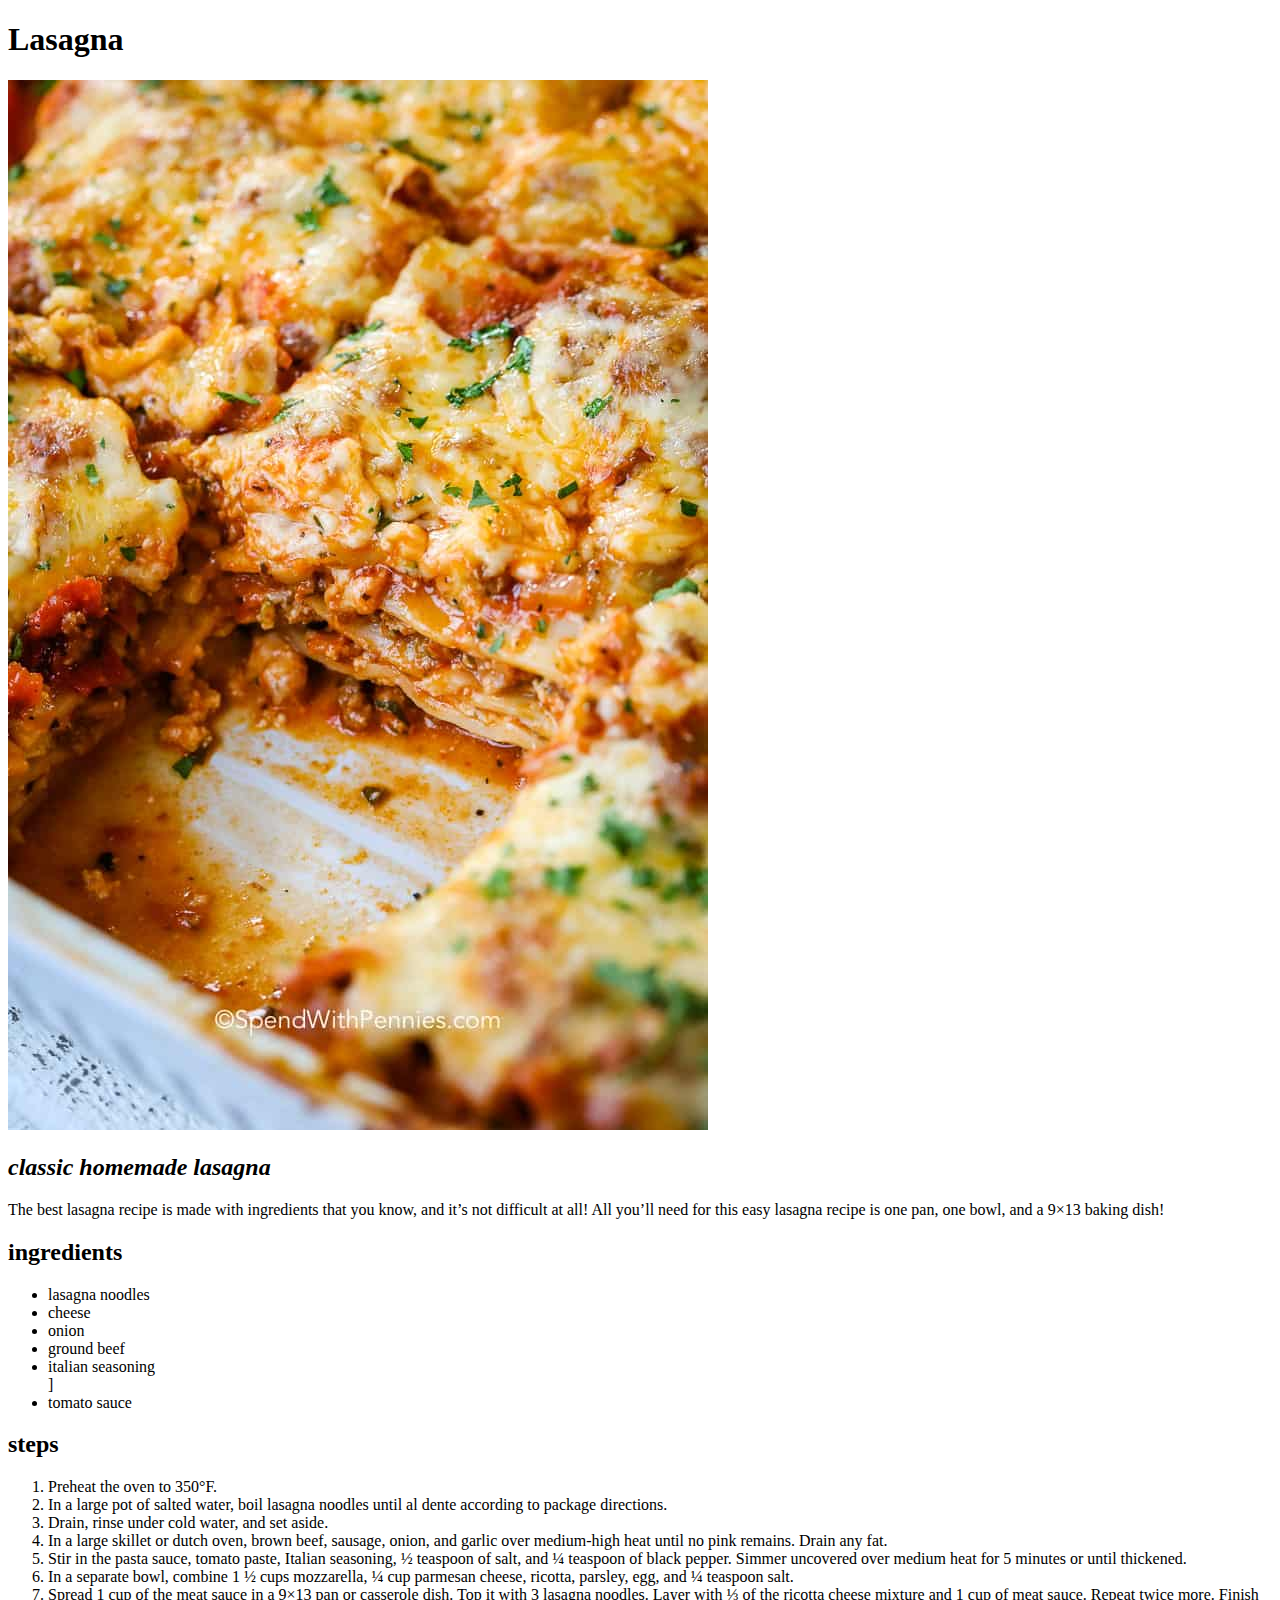
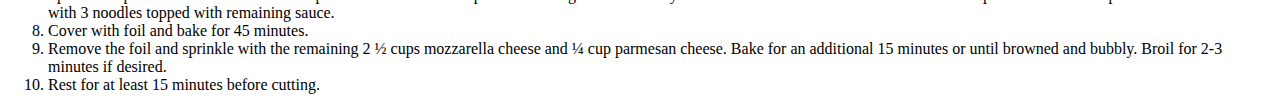
==== recipes/lasagna.html @ b57319f3 "Add recipes directory" ====
<!DOCTYPE html>
<html lang="en">
<head>
    <meta charset="UTF-8">
    <title>Lasagna</title>
</head>
<body>
  <h1>Lasagna</h1>  
  <img  src="img/lasagnapicture">
  <h2><em>classic homemade lasagna</em></h2></h2>
  <p>The best lasagna recipe is made with ingredients that you know, 
    and it’s not difficult at all! 
    All you’ll need for this easy lasagna recipe is one pan, one bowl, and a 9×13 baking dish!</p>
<h2><strong>ingredients</strong></h2>
<ul>
    <li>lasagna noodles</li>
    <li>cheese</li>
    <li>onion</li>
    <li>ground beef</li>
    <li>italian seasoning</li>]
    <li>tomato sauce</li>
</ul>
<h2><strong>steps</strong></h2>
<ol>
    <li>Preheat the oven to 350°F.</li>
    <li>In a large pot of salted water, boil lasagna noodles until al dente according to package directions.</li>
    <li>Drain, rinse under cold water, and set aside.</li>
    <li>In a large skillet or dutch oven, brown beef, sausage, onion, and garlic over medium-high heat until no pink remains. Drain any fat.</li>
    <li>Stir in the pasta sauce, tomato paste, Italian seasoning, ½ teaspoon of salt, and ¼ teaspoon of black pepper. Simmer uncovered over medium heat for 5 minutes or until thickened.</li>
    <li>In a separate bowl, combine 1 ½ cups mozzarella, ¼ cup parmesan cheese, ricotta, parsley, egg, and ¼ teaspoon salt.</li>
    <li>Spread 1 cup of the meat sauce in a 9×13 pan or casserole dish. Top it with 3 lasagna noodles. Layer with ⅓ of the ricotta cheese mixture and 1 cup of meat sauce. Repeat twice more. Finish with 3 noodles topped with remaining sauce.</li>
    <li>Cover with foil and bake for 45 minutes.</li> 
    <li>Remove the foil and sprinkle with the remaining 2 ½ cups mozzarella cheese and ¼ cup parmesan cheese. Bake for an additional 15 minutes or until browned and bubbly. Broil for 2-3 minutes if desired.</li>
    <li>Rest for at least 15 minutes before cutting.</li>
</ol>
</body>
</html>
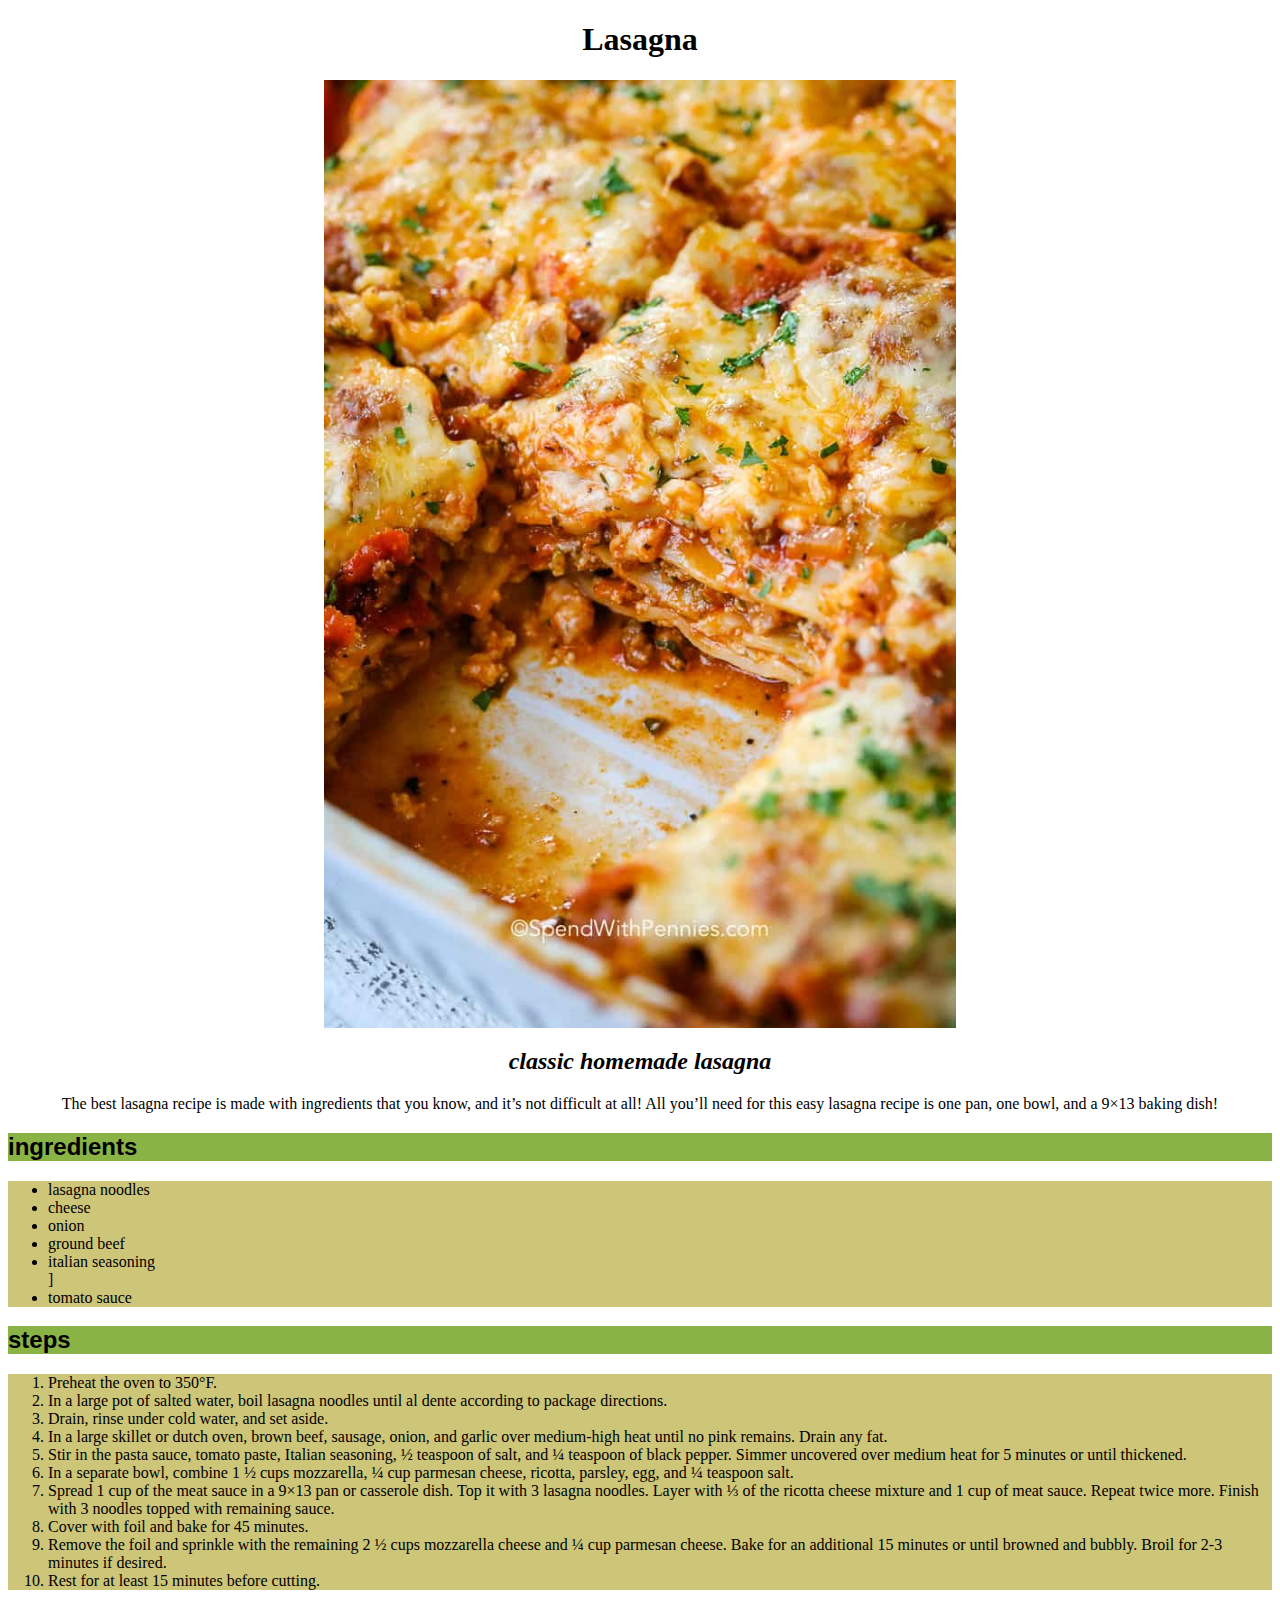
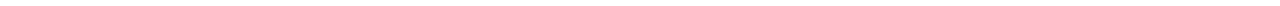
==== commit 2725632d: "Add css styles" ====
--- a/recipes/lasagna.html
+++ b/recipes/lasagna.html
@@ -3,16 +3,17 @@
 <head>
     <meta charset="UTF-8">
     <title>Lasagna</title>
+    <link rel="stylesheet" href="styleslasagna.css">
 </head>
 <body>
-  <h1>Lasagna</h1>  
-  <img  src="img/lasagnapicture">
-  <h2><em>classic homemade lasagna</em></h2></h2>
-  <p>The best lasagna recipe is made with ingredients that you know, 
+  <h1 class="title">Lasagna</h1>  
+  <img  src="img/lasagnapicture" class="center">
+  <h2 class="caption"><em>classic homemade lasagna</em></h2>
+  <p class="description">The best lasagna recipe is made with ingredients that you know, 
     and it’s not difficult at all! 
     All you’ll need for this easy lasagna recipe is one pan, one bowl, and a 9×13 baking dish!</p>
-<h2><strong>ingredients</strong></h2>
-<ul>
+<h2 class="ingredients"><strong>ingredients</strong></h2>
+<ul class="ing-list">
     <li>lasagna noodles</li>
     <li>cheese</li>
     <li>onion</li>
@@ -20,8 +21,8 @@
     <li>italian seasoning</li>]
     <li>tomato sauce</li>
 </ul>
-<h2><strong>steps</strong></h2>
-<ol>
+<h2 class="steps"><strong>steps</strong></h2>
+<ol class="steps-list">
     <li>Preheat the oven to 350°F.</li>
     <li>In a large pot of salted water, boil lasagna noodles until al dente according to package directions.</li>
     <li>Drain, rinse under cold water, and set aside.</li>
--- a/recipes/styleslasagna.css
+++ b/recipes/styleslasagna.css
@@ -0,0 +1,28 @@
+.title,
+.caption,
+.description
+{
+    text-align:center;
+}
+.ing-list,
+.steps-list {
+    background-color: #cdc578;
+}
+.ingredients,
+.steps {
+    background-color: #8ab345;
+    font-weight: 400;
+    font-family: 'Arial', sans-serif;
+}
+.title{
+    font-family: 'Brush Script MT', cursive;
+}
+.description{
+    font-family: 'Brush Script MT', cursive;
+}
+.center{
+    display: block;
+    margin-left: auto;
+    margin-right:auto;
+    width: 50%;
+}